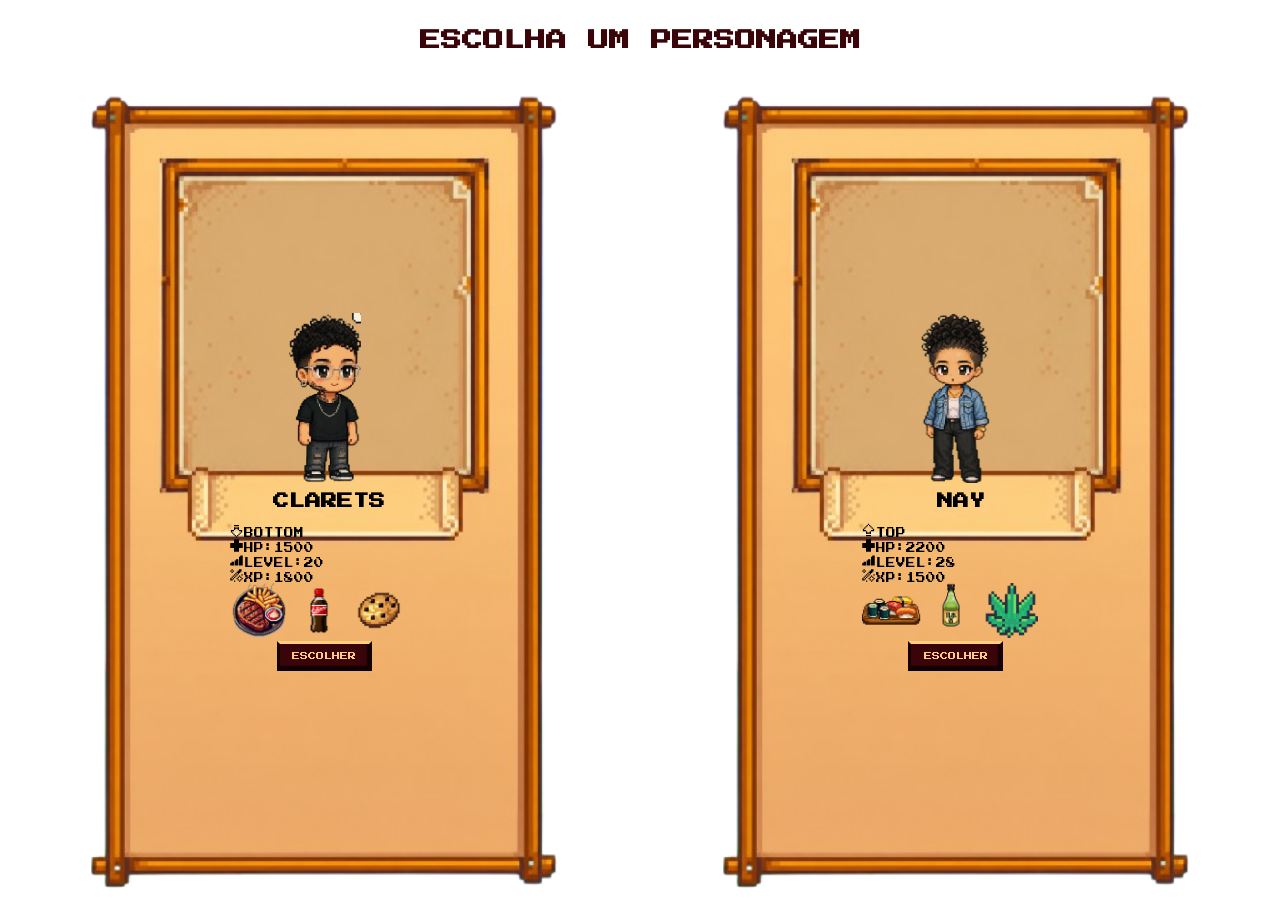
==== index.html @ 836b7f8f "initial" ====
<!DOCTYPE html>
<html lang="pt-br">
<head>
    <meta charset="UTF-8">
    <meta name="viewport" content="width=device-width, initial-scale=1.0">
    <style>
    @import url('https://fonts.googleapis.com/css2?family=Press+Start+2P&family=Tiny5&family=VT323&display=swap');
    </style>
    <link rel="stylesheet" href="style.css">
    <title>Document</title>
</head>
<body>
    <header><h1>escolha um personagem</h1></header>
    <div class="card card-maria">
    
        <div class="img"><img id='nos' src="personagens/oi-removebg-preview.png"alt=""></div>
        <div class="info">
            <h1>Clarets</h1>
            <ul>
                <li><svg xmlns="http://www.w3.org/2000/svg" fill="currentColor" viewBox="0 0 24 24"><path d="M8 3h8v2H8zm0 4h8v2H8z"/><path d="M8 7h2v4H8zm-5 4h5v2H3zm0 2h2v2H3zm2 2h2v2H5zm2 2h2v2H7zm2 2h2v2H9zm2 2h2v2h-2zm2-2h2v2h-2zm2-2h2v2h-2zm2-2h2v2h-2zm2-4h2v4h-2zm-3 0h3v2h-3zm-2-4h2v4h-2z"/></svg>bottom</li>
                <li><svg xmlns="http://www.w3.org/2000/svg" fill="currentColor" viewBox="0 0 24 24"><path d="M16 8h6v8h-6v6H8v-6H2V8h6V2h8v6Z"/></svg>HP:1500</li>
                <li><svg xmlns="http://www.w3.org/2000/svg" fill="currentColor" viewBox="0 0 24 24"><path d="M8 20H2v-4h2v-2h4v6Zm7 0H9v-8h2v-2h4v10Zm7 0h-6V6h2V4h4v16Z"/></svg>LEVEL:20</li>
                <li><svg xmlns="http://www.w3.org/2000/svg" fill="currentColor" viewBox="0 0 24 24"><path d="M10 22H8v-2h2v2Zm8 0h-2v-2h2v2ZM4 18h2v2H2v-4h2v2Zm12 2h-2v-2h2v2Zm4 0h-2v-2h2v2ZM8 18H6v-2h2v2Zm6 0h-2v-2h2v2Zm8 0h-2v-2h2v2ZM6 16H4v-2h2v2Zm4 0H8v-2h2v2Zm6 0h-2v-2h2v2Zm4 0h-2v-2h2v2ZM8 14H6v-2h2v2Zm4 0h-2v-2h2v2Zm6 0h-2v-2h2v2Zm-8-2H8v-2h2v2Zm4 0h-2v-2h2v2Zm8 0h-2v-2h2v2Zm-10-2h-2V8h2v2Zm8-4h-2v2h-2v2h-2V8h-2V6h2V4h2V2h4v4ZM6 8H4V6h2v2ZM4 6H2V4h2v2Zm4 0H6V4h2v2ZM6 4H4V2h2v2Z"/></svg>XP:1800</li>
                </ul>
                    <div class="icon">
                        <div class="icons icons1"></div>
                        <div class="icons icons2"></div>
                        <div class="icons icons3"></div>
                    </div>
            
        </div>
        <a id="lugar" href="pag2.html"><button>ESCOLHER</button></a>
    </div>
    <div class="card card-nay">
        
        <div class="img"><img id="nos" src="personagens/nay.png"alt=""></div>
        
        <div class="info">
            <h1>nay</h1>
            <ul>
                <li><svg xmlns="http://www.w3.org/2000/svg" fill="currentColor" viewBox="0 0 24 24"><path d="M8 21h8v-2H8zm0-4h8v-2H8z"/><path d="M8 17h2v-4H8zm-5-4h5v-2H3zm0-2h2V9H3zm2-2h2V7H5zm2-2h2V5H7zm2-2h2V3H9zm2-2h2V1h-2zm2 2h2V3h-2zm2 2h2V5h-2zm2 2h2V7h-2zm2 4h2V9h-2zm-3 0h3v-2h-3zm-2 4h2v-4h-2z"/></svg>top</li>
                <li><svg xmlns="http://www.w3.org/2000/svg" fill="currentColor" viewBox="0 0 24 24"><path d="M16 8h6v8h-6v6H8v-6H2V8h6V2h8v6Z"/></svg>HP:2200</li>
                <li><svg xmlns="http://www.w3.org/2000/svg" fill="currentColor" viewBox="0 0 24 24"><path d="M8 20H2v-4h2v-2h4v6Zm7 0H9v-8h2v-2h4v10Zm7 0h-6V6h2V4h4v16Z"/></svg>LEVEL:28</li>
                <li><svg xmlns="http://www.w3.org/2000/svg" fill="currentColor" viewBox="0 0 24 24"><path d="M10 22H8v-2h2v2Zm8 0h-2v-2h2v2ZM4 18h2v2H2v-4h2v2Zm12 2h-2v-2h2v2Zm4 0h-2v-2h2v2ZM8 18H6v-2h2v2Zm6 0h-2v-2h2v2Zm8 0h-2v-2h2v2ZM6 16H4v-2h2v2Zm4 0H8v-2h2v2Zm6 0h-2v-2h2v2Zm4 0h-2v-2h2v2ZM8 14H6v-2h2v2Zm4 0h-2v-2h2v2Zm6 0h-2v-2h2v2Zm-8-2H8v-2h2v2Zm4 0h-2v-2h2v2Zm8 0h-2v-2h2v2Zm-10-2h-2V8h2v2Zm8-4h-2v2h-2v2h-2V8h-2V6h2V4h2V2h4v4ZM6 8H4V6h2v2ZM4 6H2V4h2v2Zm4 0H6V4h2v2ZM6 4H4V2h2v2Z"/></svg>XP:1500</li>
                </ul>

            <div class="icon">
                <div class="icons icons4"></div>
                    <div class="icons icons5"></div>
                    <div class="icons icons6"></div>
            </div>

            </div>


            <a id="lugar" href="pag2.html"><button>ESCOLHER</button></a>
        </div>
    </div>
</body>
</html>
---- style.css ----
*{
    padding: 0;
    margin: 0;
    box-sizing: border-box;
    font-family: var(--grossa);
    text-transform: uppercase;
}
:root{
    --grossa: "Press Start 2P", system-ui;
    --media: "Tiny5", sans-serif;
    --fina:  "VT323", monospace;

    --escuro:#3a0508;
    --medio:#350204bd;
    --claro:#f0e1c6;
}
a{
    display: flex;
    align-items: center;
    justify-content: center;
    width: 50%;
    height: 100vh;
}
header{
    width: 100%;
    height: 8vh;
    
    display: flex;
    align-items: center;
    justify-content: center;
}

header h1{
    width: 100%;
    height: 100%;
    display: flex;
    align-items:center;
    justify-content: center;
    font-size: 1.3em;
    color: #3a0508;
}

body{
    width: 100%;
    height: 100vh;
    display: flex;
    flex-direction: row;
    background-image: url(fundo/pixel\ art.jfif);
    background-size: contain;
    background-position: center;
    flex-wrap: wrap;
    justify-content: space-evenly;
    align-items: center;
    cursor: grab;
}
.info ul{
    list-style: none;

}



li{
    font-size: .6em;
    font-family: var(--grossa);
    
}
#nay{
    height: 22px;
    display: flex;
    align-items: end;
    justify-content: center;
}
.card{
    width: 48%;
    height: 90%;
    display: flex;
    flex-direction: column;
    align-items: center;
    flex-wrap: nowrap;
    justify-content: center;
    padding:0%;
    background-image: url(fundo/img.png) ;
    background-size: contain;
    background-position: center;
    background-repeat: no-repeat;
    border-radius: 20px;
}


h1{
    font-size: 1em;
    height: 30px;
    width: 200px;
    text-align:center;

}
.info{
    padding-left: 10px;
}
svg{
    width: 15px;

}
.icons{
    width: 60px;
    height: 55px;
    transition: .6s;
}
.icons:hover{
    width: 70px;
    height: 65px;
    transition: .6s;

}
.icon{
    display: flex;
    

}

#nos{
    width:73px;
    height:170px;
    margin-bottom: 10px;

    transition: .6s;
   
}

#nos:hover{

    transform: translate(-5px, -10px);
    transition: .6s;
    width:77px;
    height:180px;
}


.icons1{
    background-image: url(itens/maria-food.png);
    background-position: center;
    background-size: cover;
    background-repeat: no-repeat;
}
.icons2{
    background-image: url(itens/coke.png);
    background-position: center;
    background-size: cover;
    background-repeat: no-repeat;
}
.icons3{
    background-image: url(itens/cookie.png);
    background-position: center;
    background-size: cover;
    background-repeat: no-repeat;
}
.icons4{
    background-image: url(itens/nay-food.png);
    background-position: center;
    background-size: cover;
    background-repeat: no-repeat;
}
.icons5{
    background-image: url(itens/drink.png);
    background-position: center;
    background-size: cover;
    background-repeat: no-repeat;
}
.icons6{
    background-image: url(itens/weed.png);
    background-position: center;
    background-size: contain;
    background-repeat: no-repeat;
}

button{
    width: 95px;
    height: 30px;
    font-size: .5em;
    margin-top: 5px;
    background-color: transparent;
    box-shadow: inset -2px -2px 2px rgba(0, 0, 0, 0.767);
    border: 3px solid rgba(0, 0, 0, 0.63);
    border-bottom: 3px solid rgba(0, 0, 0, 0.76);
    border-right: 3px solid rgba(0, 0, 0, 0.61);
    border-top: 3px solid #fdce7e;
    background-color: var(--escuro);
    color: #fdce7e;
    text-decoration: none;
    transition: .6s;

}
#lugar{
    color: #fdce7e;
    text-decoration: none;
    width: 95px;
    height: 30px;
}

button:hover{
    cursor: pointer;
    width: 150px;
    transition: .6s;
}

#lugar:hover{
    cursor: pointer;
    width: 150px;
    transition: .6s;
}
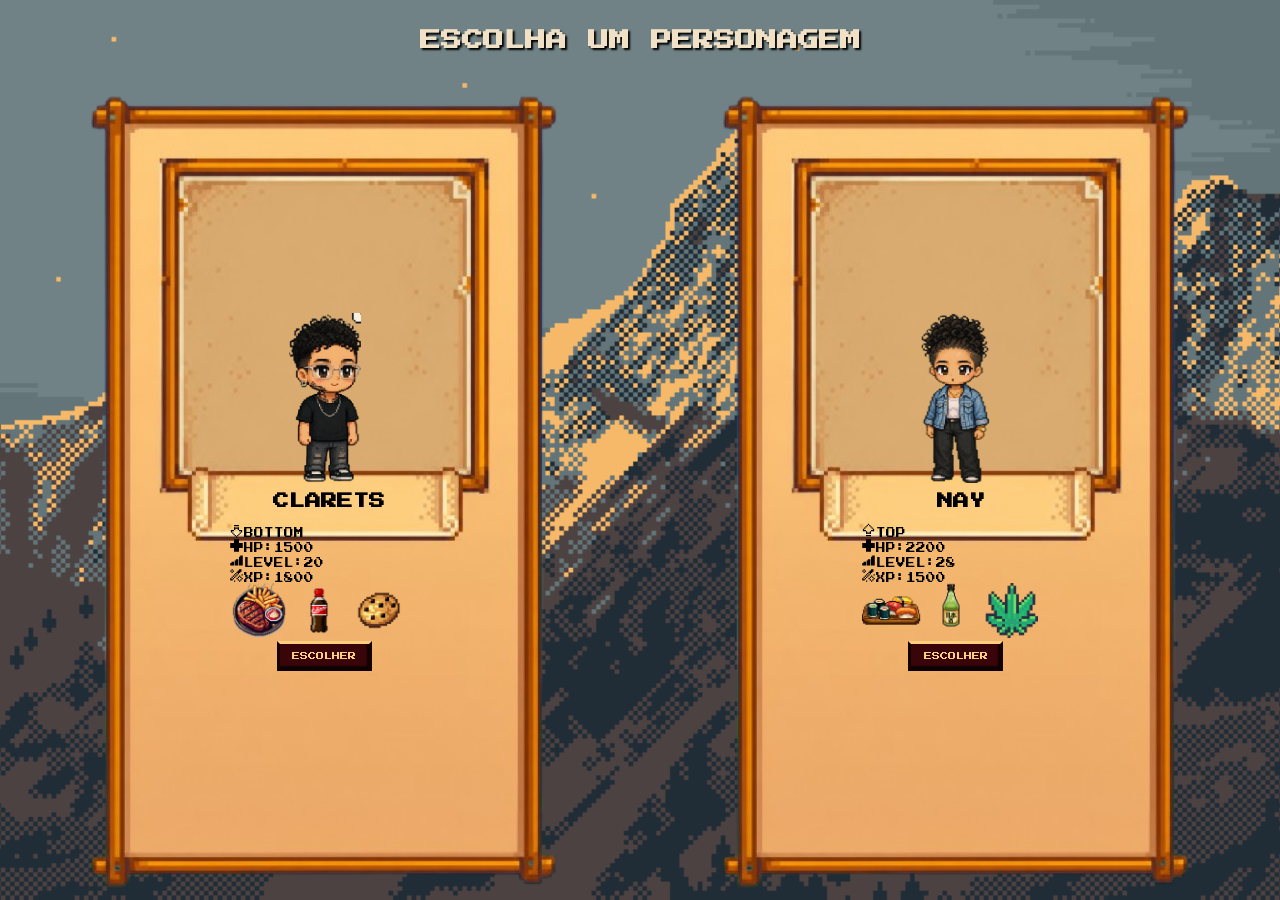
==== commit a78d6732: "atualização" ====
--- a/index.html
+++ b/index.html
@@ -7,10 +7,10 @@
     @import url('https://fonts.googleapis.com/css2?family=Press+Start+2P&family=Tiny5&family=VT323&display=swap');
     </style>
     <link rel="stylesheet" href="style.css">
-    <title>Document</title>
+    <title>Escolher Personagem</title>
 </head>
 <body>
-    <header><h1>escolha um personagem</h1></header>
+    <header><h1 id="titulo">escolha um personagem</h1></header>
     <div class="card card-maria">
     
         <div class="img"><img id='nos' src="personagens/oi-removebg-preview.png"alt=""></div>
@@ -29,7 +29,7 @@
                     </div>
             
         </div>
-        <a id="lugar" href="pag2.html"><button>ESCOLHER</button></a>
+        <a id="lugar" href="pag2.html"  onclick="escolherPersonagem('clarets')"><button>ESCOLHER</button></a>
     </div>
     <div class="card card-nay">
         
@@ -53,8 +53,15 @@
             </div>
 
 
-            <a id="lugar" href="pag2.html"><button>ESCOLHER</button></a>
+            <a id="lugar" href="pag2.html" onclick="escolherPersonagem('nay')"><button >ESCOLHER</button></a>
         </div>
     </div>
+
+    <script>
+        function escolherPersonagem(personagem){
+            localStorage.setItem("personagem", personagem);
+        }
+
+    </script>
 </body>
 </html>
--- a/style.css
+++ b/style.css
@@ -37,7 +37,7 @@
     align-items:center;
     justify-content: center;
     font-size: 1.3em;
-    color: #3a0508;
+    color: #f0e1c6;
 }
 
 body{
@@ -45,8 +45,8 @@
     height: 100vh;
     display: flex;
     flex-direction: row;
-    background-image: url(fundo/pixel\ art.jfif);
-    background-size: contain;
+    background-image: url(tela-2/mountain.gif);
+    background-size: cover;
     background-position: center;
     flex-wrap: wrap;
     justify-content: space-evenly;
@@ -92,8 +92,13 @@
     font-size: 1em;
     height: 30px;
     width: 200px;
+    
     text-align:center;
 
+}
+
+#titulo{
+    text-shadow: 2px 2px 2px black;
 }
 .info{
     padding-left: 10px;
@@ -198,10 +203,18 @@
     height: 30px;
 }
 
+a:hover{
+    cursor: pointer;
+    transition: .4s;
+    text-shadow: 0px 0px 3px white;
+    
+}
+
 button:hover{
     cursor: pointer;
-    width: 150px;
-    transition: .6s;
+    text-shadow: 0px 0px 3px white;
+    box-shadow: 0px 0px 3px white;
+
 }
 
 #lugar:hover{
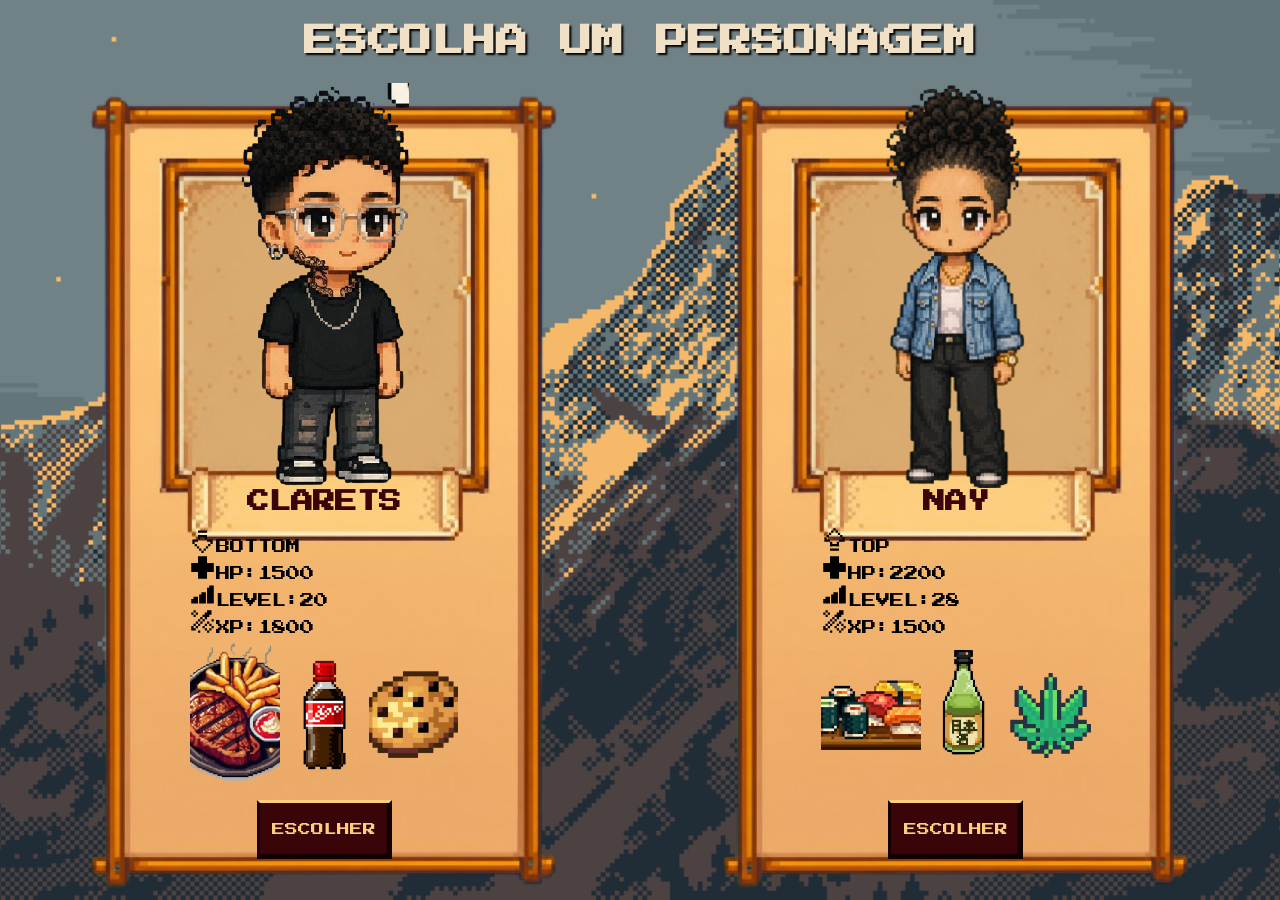
==== commit c9dbd679: "atualização" ====
--- a/index.html
+++ b/index.html
@@ -27,9 +27,9 @@
                         <div class="icons icons2"></div>
                         <div class="icons icons3"></div>
                     </div>
-            
+             <a id="lugar" href="pag2.html"  onclick="escolherPersonagem('clarets')">ESCOLHER</a>
         </div>
-        <a id="lugar" href="pag2.html"  onclick="escolherPersonagem('clarets')"><button>ESCOLHER</button></a>
+       
     </div>
     <div class="card card-nay">
         
@@ -49,11 +49,12 @@
                     <div class="icons icons5"></div>
                     <div class="icons icons6"></div>
             </div>
+            <a id="lugar" href="pag2.html" onclick="escolherPersonagem('nay')">ESCOLHER</a>
 
             </div>
 
 
-            <a id="lugar" href="pag2.html" onclick="escolherPersonagem('nay')"><button >ESCOLHER</button></a>
+            
         </div>
     </div>
 
--- a/style.css
+++ b/style.css
@@ -18,13 +18,12 @@
     display: flex;
     align-items: center;
     justify-content: center;
-    width: 50%;
-    height: 100vh;
+    width: 100%;
+    height: 100%;
 }
 header{
     width: 100%;
     height: 8vh;
-    
     display: flex;
     align-items: center;
     justify-content: center;
@@ -36,8 +35,15 @@
     display: flex;
     align-items:center;
     justify-content: center;
-    font-size: 1.3em;
     color: #f0e1c6;
+}
+
+.img{
+    display: flex;
+    align-items: end;
+    justify-content: center;
+    height: 50%;
+    width: 35%;
 }
 
 body{
@@ -55,22 +61,20 @@
 }
 .info ul{
     list-style: none;
-
-}
-
-
+}
 
 li{
-    font-size: .6em;
+    font-size: .9em;
     font-family: var(--grossa);
     
 }
+
 #nay{
-    height: 22px;
     display: flex;
     align-items: end;
     justify-content: center;
 }
+
 .card{
     width: 48%;
     height: 90%;
@@ -78,7 +82,7 @@
     flex-direction: column;
     align-items: center;
     flex-wrap: nowrap;
-    justify-content: center;
+    justify-content: start;
     padding:0%;
     background-image: url(fundo/img.png) ;
     background-size: contain;
@@ -92,24 +96,37 @@
     font-size: 1em;
     height: 30px;
     width: 200px;
-    
     text-align:center;
 
 }
 
 #titulo{
+    font-size: 200%;
     text-shadow: 2px 2px 2px black;
 }
+
 .info{
-    padding-left: 10px;
+    height: 45.5%;
+    width: 44%;
+    display: flex;
+    flex-direction: column;
+    align-items: center;
+    justify-content: space-between;
+
+}
+
+.info h1{
+    width: 100%;
+    color: var(--escuro);
+    font-size: 1.4em;
 }
 svg{
-    width: 15px;
+    width: 10%;
 
 }
 .icons{
-    width: 60px;
-    height: 55px;
+    width: 33%;
+    height: 100%;
     transition: .6s;
 }
 .icons:hover{
@@ -120,25 +137,25 @@
 }
 .icon{
     display: flex;
-    
+    flex-direction: row;
+    justify-content: center;
+    align-items: center;
+    height: 40%;
+    width: 100%;
 
 }
 
 #nos{
-    width:73px;
-    height:170px;
-    margin-bottom: 10px;
-
-    transition: .6s;
-   
+    height: 100%;
+    margin-bottom: 1%;
+    transition: .6s;
 }
 
 #nos:hover{
 
     transform: translate(-5px, -10px);
     transition: .6s;
-    width:77px;
-    height:180px;
+
 }
 
 
@@ -161,6 +178,7 @@
     background-repeat: no-repeat;
 }
 .icons4{
+    width: 39%;
     background-image: url(itens/nay-food.png);
     background-position: center;
     background-size: cover;
@@ -180,8 +198,8 @@
 }
 
 button{
-    width: 95px;
-    height: 30px;
+    width: 100%;
+    height: 100%;
     font-size: .5em;
     margin-top: 5px;
     background-color: transparent;
@@ -194,19 +212,33 @@
     color: #fdce7e;
     text-decoration: none;
     transition: .6s;
+    
 
 }
 #lugar{
+    text-decoration: none;
+      width: 50%;
+    height: 16%;
+    font-size: .8em;
+    margin-top: 5px;
+    background-color: transparent;
+    box-shadow: inset -2px -2px 2px rgba(0, 0, 0, 0.767);
+    border: 3px solid rgba(0, 0, 0, 0.63);
+    border-bottom: 3px solid rgba(0, 0, 0, 0.76);
+    border-right: 3px solid rgba(0, 0, 0, 0.61);
+    border-top: 3px solid #fdce7e;
+    background-color: var(--escuro);
     color: #fdce7e;
     text-decoration: none;
-    width: 95px;
-    height: 30px;
+    transition: .6s;
 }
 
 a:hover{
     cursor: pointer;
     transition: .4s;
     text-shadow: 0px 0px 3px white;
+    width: 100%;
+
     
 }
 
@@ -214,6 +246,7 @@
     cursor: pointer;
     text-shadow: 0px 0px 3px white;
     box-shadow: 0px 0px 3px white;
+    width: 100%;
 
 }
 
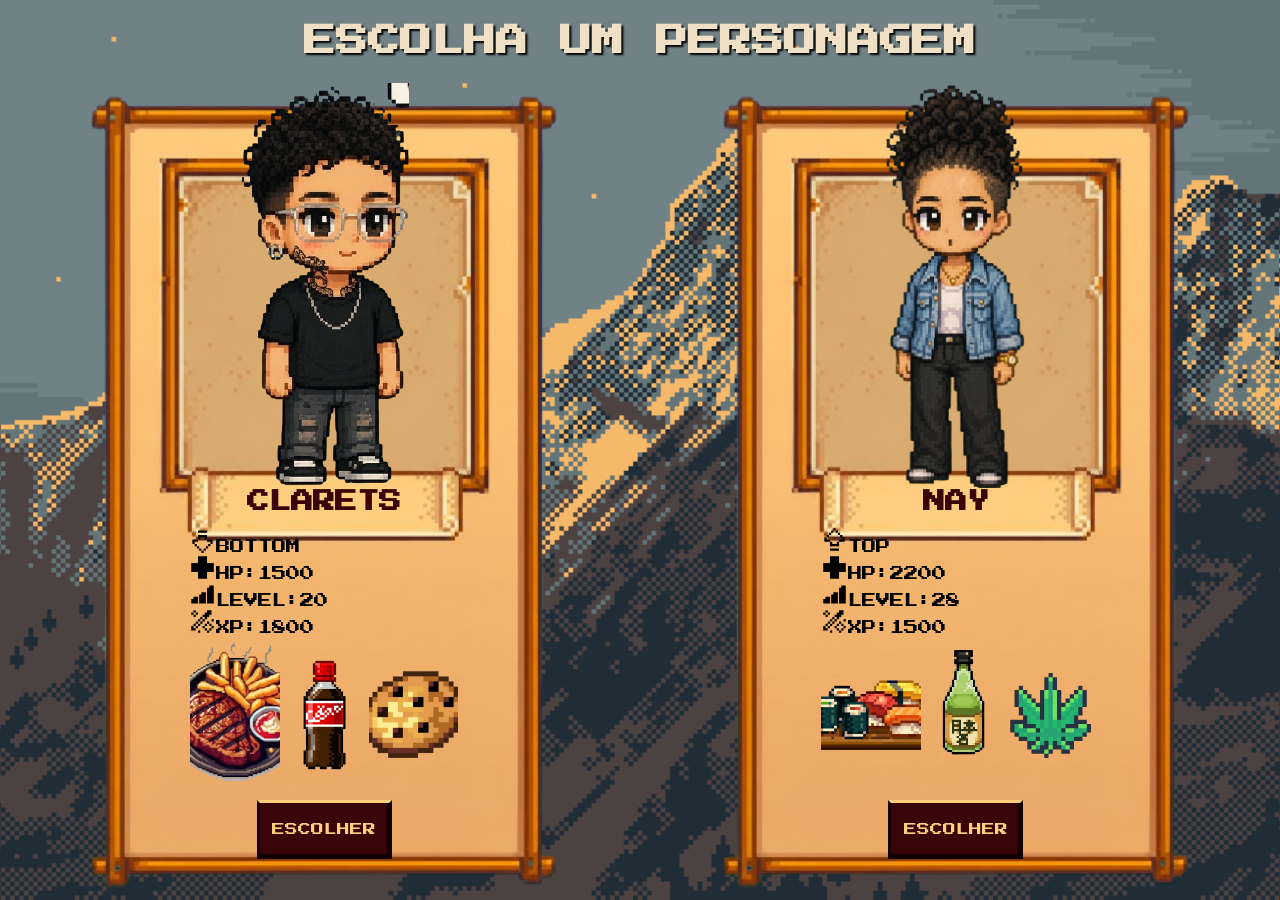
==== commit 61fa10fc: "final" ====
--- a/index.html
+++ b/index.html
@@ -2,12 +2,13 @@
 <html lang="pt-br">
 <head>
     <meta charset="UTF-8">
+    <link rel="shortcut icon" href="ref/papiro.ico" type="image/x-icon">
     <meta name="viewport" content="width=device-width, initial-scale=1.0">
     <style>
     @import url('https://fonts.googleapis.com/css2?family=Press+Start+2P&family=Tiny5&family=VT323&display=swap');
     </style>
     <link rel="stylesheet" href="style.css">
-    <title>Escolher Personagem</title>
+    <title>Personagem</title>
 </head>
 <body>
     <header><h1 id="titulo">escolha um personagem</h1></header>
